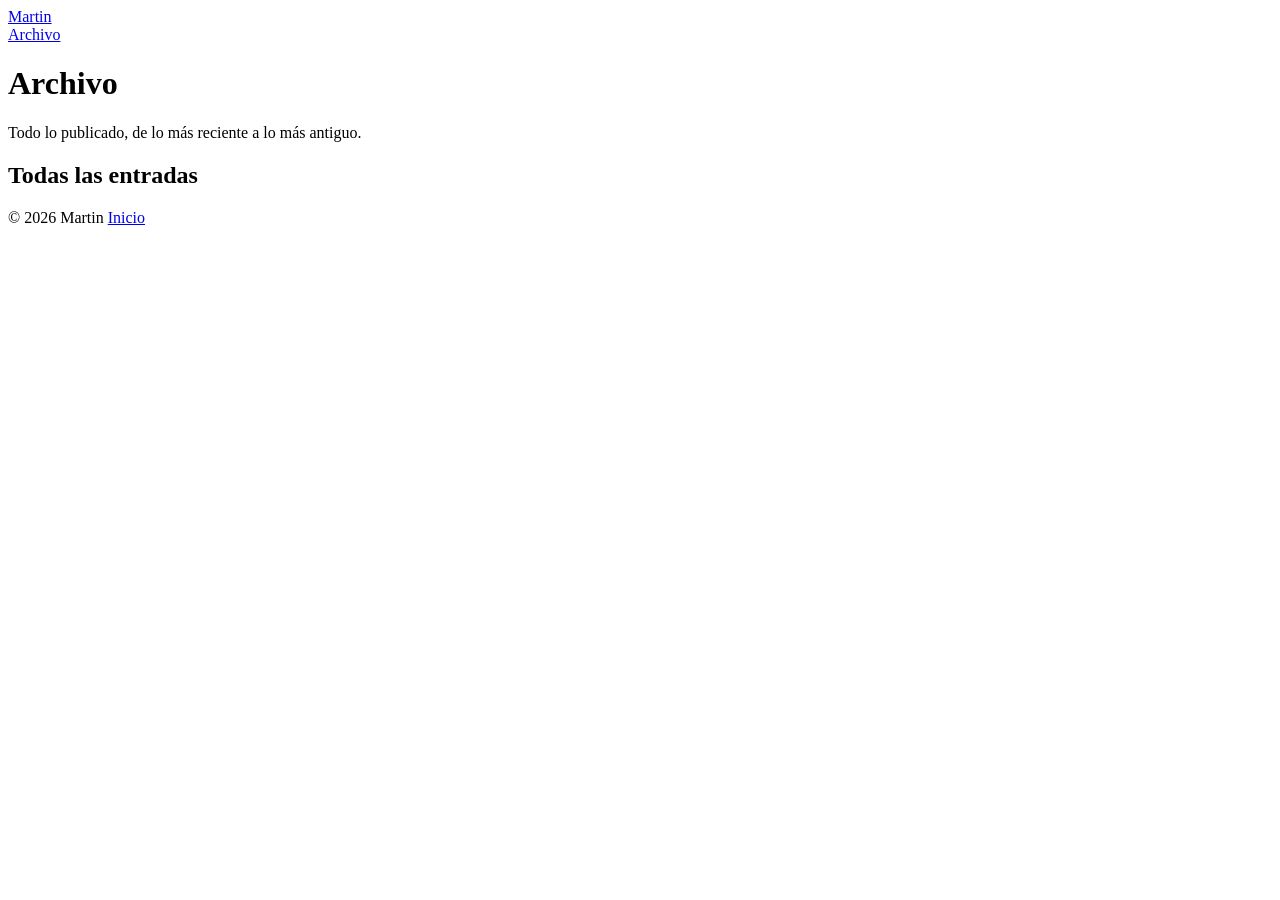
==== archive.html @ a3f8d57f "sim1" ====
<!doctype html>
<html lang="es">
<head>
  <meta charset="utf-8">
  <meta name="viewport" content="width=device-width, initial-scale=1">
  <title>Archivo · Martin</title>
  <meta name="description" content="Todas las simulaciones y notas, ordenadas por fecha.">
  <link rel="icon" href="data:image/svg+xml,%3Csvg xmlns='http://www.w3.org/2000/svg' viewBox='0 0 32 32'%3E%3Crect width='32' height='32' rx='7' fill='%23b5532f'/%3E%3Cpath d='M5 22 Q 11 4 16 16 T 27 10' fill='none' stroke='white' stroke-width='2.5' stroke-linecap='round'/%3E%3C/svg%3E">
  <link rel="stylesheet" href="assets/style.css">
</head>
<body>
  <div class="wrap">

    <header class="site-header">
      <a class="site-title" href="./">Martin</a>
      <nav class="site-nav">
        <a href="archive.html">Archivo</a>
      </nav>
    </header>

    <main>
      <h1>Archivo</h1>
      <p class="lead">Todo lo publicado, de lo más reciente a lo más antiguo.</p>

      <h2>Todas las entradas</h2>
      <ul class="entries" data-posts="all"></ul>
    </main>

    <footer class="site-footer">
      <span>© <span id="year">2026</span> Martin</span>
      <a href="./">Inicio</a>
    </footer>

  </div>
  <script src="assets/posts.js"></script>
  <script src="assets/site.js"></script>
</body>
</html>
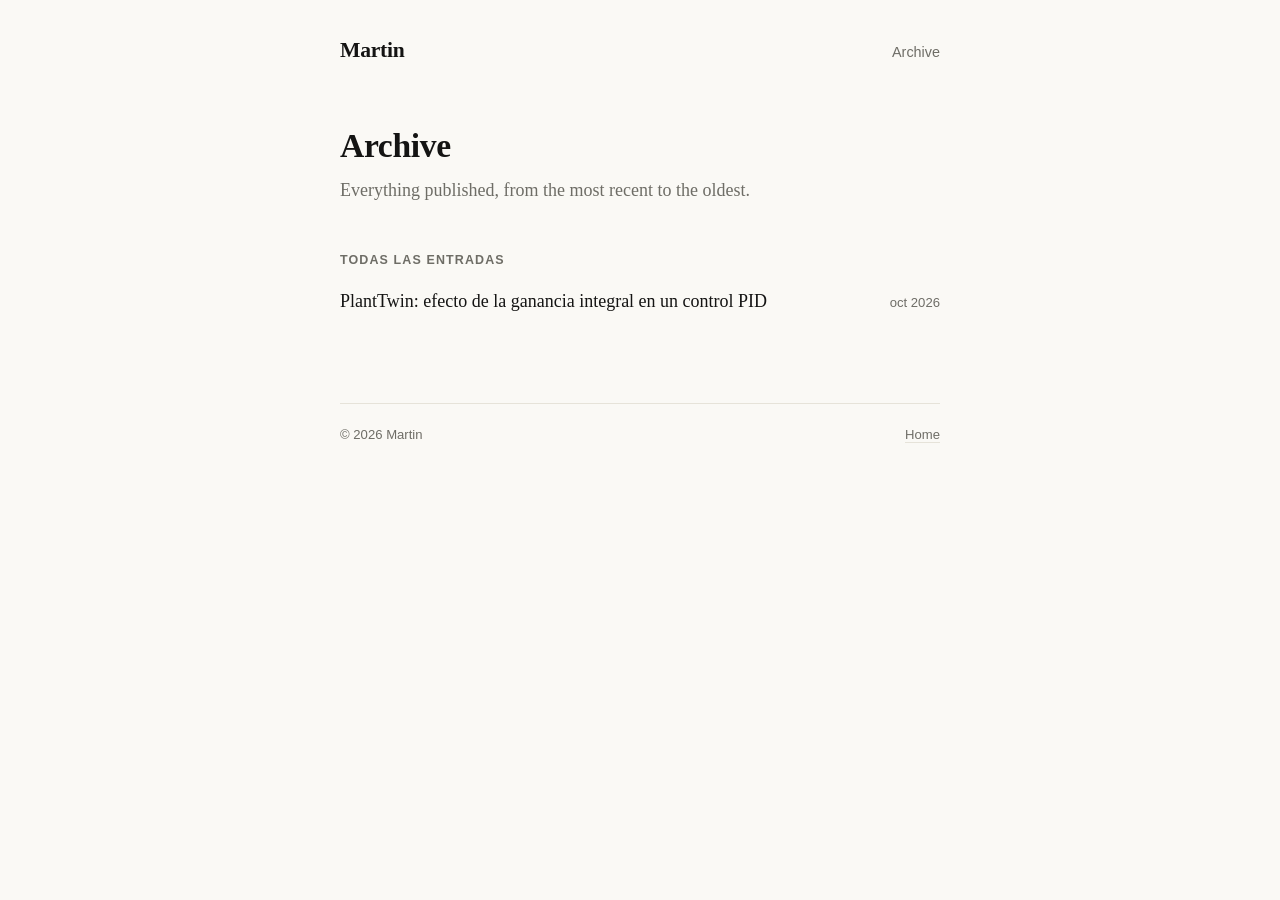
==== commit 6cf28b8f: "Translate archive.html from Spanish to English" ====
--- a/archive.html
+++ b/archive.html
@@ -3,7 +3,7 @@
 <head>
   <meta charset="utf-8">
   <meta name="viewport" content="width=device-width, initial-scale=1">
-  <title>Archivo · Martin</title>
+  <title>Archive · Martin</title>
   <meta name="description" content="Todas las simulaciones y notas, ordenadas por fecha.">
   <link rel="icon" href="data:image/svg+xml,%3Csvg xmlns='http://www.w3.org/2000/svg' viewBox='0 0 32 32'%3E%3Crect width='32' height='32' rx='7' fill='%23b5532f'/%3E%3Cpath d='M5 22 Q 11 4 16 16 T 27 10' fill='none' stroke='white' stroke-width='2.5' stroke-linecap='round'/%3E%3C/svg%3E">
   <link rel="stylesheet" href="assets/style.css">
@@ -14,13 +14,13 @@
     <header class="site-header">
       <a class="site-title" href="./">Martin</a>
       <nav class="site-nav">
-        <a href="archive.html">Archivo</a>
+        <a href="archive.html">Archive</a>
       </nav>
     </header>
 
     <main>
-      <h1>Archivo</h1>
-      <p class="lead">Todo lo publicado, de lo más reciente a lo más antiguo.</p>
+      <h1>Archive</h1>
+      <p class="lead">Everything published, from the most recent to the oldest.</p>
 
       <h2>Todas las entradas</h2>
       <ul class="entries" data-posts="all"></ul>
@@ -28,7 +28,7 @@
 
     <footer class="site-footer">
       <span>© <span id="year">2026</span> Martin</span>
-      <a href="./">Inicio</a>
+      <a href="./">Home</a>
     </footer>
 
   </div>
--- a/assets/style.css
+++ b/assets/style.css
@@ -0,0 +1,237 @@
+/* ==========================================================
+   Template minimalista para blog de simulaciones
+   Inspirado en la estructura editorial de darioamodei.com:
+   una sola columna, serif, mucho aire, casi sin adornos.
+   Para cambiar la identidad visual, edita solo las variables :root.
+   ========================================================== */
+
+:root {
+  --bg: #faf9f5;
+  --fg: #141413;
+  --muted: #6e6d66;
+  --rule: #e6e3d9;
+  --accent: #b5532f;
+  --code-bg: #f1efe7;
+
+  --font-body: "Iowan Old Style", "Palatino Linotype", Palatino, Georgia, "Times New Roman", serif;
+  --font-ui: -apple-system, BlinkMacSystemFont, "Segoe UI", Helvetica, Arial, sans-serif;
+  --font-mono: ui-monospace, SFMono-Regular, Menlo, Consolas, monospace;
+
+  --measure: 40rem; /* ancho de la columna de texto */
+}
+
+@media (prefers-color-scheme: dark) {
+  :root {
+    --bg: #191918;
+    --fg: #ecebe4;
+    --muted: #9b9a92;
+    --rule: #2c2c2a;
+    --accent: #e0825c;
+    --code-bg: #232321;
+  }
+}
+
+* { box-sizing: border-box; }
+
+html { -webkit-text-size-adjust: 100%; }
+
+body {
+  margin: 0;
+  background: var(--bg);
+  color: var(--fg);
+  font-family: var(--font-body);
+  font-size: 1.125rem;
+  line-height: 1.7;
+  -webkit-font-smoothing: antialiased;
+}
+
+.wrap {
+  max-width: var(--measure);
+  margin: 0 auto;
+  padding: 2rem 1.25rem 4rem;
+}
+
+/* ---------- Cabecera ---------- */
+.site-header {
+  display: flex;
+  justify-content: space-between;
+  align-items: baseline;
+  margin-bottom: 3.5rem;
+}
+
+.site-title {
+  font-size: 1.35rem;
+  font-weight: 600;
+  letter-spacing: -0.01em;
+  color: var(--fg);
+  text-decoration: none;
+}
+
+.site-nav a {
+  font-family: var(--font-ui);
+  font-size: 0.9rem;
+  color: var(--muted);
+  text-decoration: none;
+  margin-left: 1.25rem;
+}
+.site-nav a:hover { color: var(--fg); }
+
+/* ---------- Texto ---------- */
+a { color: var(--fg); text-decoration-color: var(--rule); text-underline-offset: 3px; text-decoration-thickness: 1px; }
+a:hover { text-decoration-color: var(--accent); }
+
+h1, h2, h3 { line-height: 1.25; letter-spacing: -0.01em; }
+
+h1 { font-size: 2.1rem; font-weight: 600; margin: 0 0 0.5rem; }
+
+h2 {
+  font-family: var(--font-ui);
+  font-size: 0.78rem;
+  font-weight: 600;
+  text-transform: uppercase;
+  letter-spacing: 0.09em;
+  color: var(--muted);
+  margin: 3rem 0 0.75rem;
+}
+
+.post h2 {
+  font-family: var(--font-body);
+  font-size: 1.5rem;
+  text-transform: none;
+  letter-spacing: -0.01em;
+  color: var(--fg);
+  margin: 2.5rem 0 0.5rem;
+}
+
+.post h3 { font-size: 1.15rem; margin: 2rem 0 0.25rem; }
+
+p { margin: 0 0 1.15rem; }
+
+.intro p:first-child { margin-top: 0; }
+
+.lead { color: var(--muted); }
+
+blockquote {
+  margin: 1.5rem 0;
+  padding-left: 1.1rem;
+  border-left: 2px solid var(--rule);
+  color: var(--muted);
+}
+
+hr { border: 0; border-top: 1px solid var(--rule); margin: 2.5rem 0; }
+
+code, pre { font-family: var(--font-mono); font-size: 0.88em; }
+code { background: var(--code-bg); padding: 0.1em 0.35em; border-radius: 4px; }
+pre {
+  background: var(--code-bg);
+  padding: 1rem 1.1rem;
+  border-radius: 8px;
+  overflow-x: auto;
+  line-height: 1.5;
+  margin: 1.5rem 0;
+}
+pre code { background: none; padding: 0; }
+
+img, video, canvas, svg { max-width: 100%; height: auto; }
+
+figure { margin: 2rem 0; }
+figcaption {
+  font-family: var(--font-ui);
+  font-size: 0.82rem;
+  color: var(--muted);
+  margin-top: 0.5rem;
+}
+
+table { border-collapse: collapse; width: 100%; font-size: 0.95rem; margin: 1.5rem 0; }
+th, td { text-align: left; padding: 0.5rem 0.6rem; border-bottom: 1px solid var(--rule); }
+th { font-family: var(--font-ui); font-size: 0.78rem; text-transform: uppercase; letter-spacing: 0.06em; color: var(--muted); }
+
+/* ---------- Listas de entradas (home y archivo) ---------- */
+.entries { list-style: none; margin: 0; padding: 0; }
+.entries li {
+  display: flex;
+  justify-content: space-between;
+  align-items: baseline;
+  gap: 1rem;
+  padding: 0.35rem 0;
+}
+.entries a { text-decoration: none; }
+.entries a:hover { text-decoration: underline; text-decoration-color: var(--accent); }
+.entries time, .entries .tag {
+  font-family: var(--font-ui);
+  font-size: 0.82rem;
+  color: var(--muted);
+  white-space: nowrap;
+}
+.entries .empty { color: var(--muted); }
+
+/* ---------- Entrada individual ---------- */
+.post-meta {
+  font-family: var(--font-ui);
+  font-size: 0.85rem;
+  color: var(--muted);
+  margin-bottom: 2.5rem;
+}
+.post-meta .dot { margin: 0 0.4rem; }
+
+.back {
+  display: inline-block;
+  margin-top: 3rem;
+  font-family: var(--font-ui);
+  font-size: 0.9rem;
+  color: var(--muted);
+  text-decoration: none;
+}
+.back:hover { color: var(--fg); }
+
+/* ---------- Bloque de simulación embebida ---------- */
+.sim {
+  border: 1px solid var(--rule);
+  border-radius: 10px;
+  padding: 1rem;
+  margin: 2rem 0;
+  font-family: var(--font-ui);
+}
+.sim canvas { display: block; width: 100%; height: 280px; }
+.sim .controls {
+  display: grid;
+  grid-template-columns: repeat(auto-fit, minmax(9rem, 1fr));
+  gap: 0.75rem 1.25rem;
+  margin-top: 1rem;
+  font-size: 0.85rem;
+  color: var(--muted);
+}
+.sim label { display: flex; flex-direction: column; gap: 0.2rem; }
+.sim label output { color: var(--fg); font-variant-numeric: tabular-nums; }
+.sim input[type="range"] { width: 100%; accent-color: var(--accent); }
+.sim .readout { margin-top: 0.9rem; font-size: 0.85rem; color: var(--muted); }
+.sim .readout strong { color: var(--fg); font-weight: 600; }
+
+/* iframe para simulaciones pesadas hospedadas aparte */
+.embed { width: 100%; height: 520px; border: 1px solid var(--rule); border-radius: 10px; background: var(--bg); }
+
+/* ---------- Pie ---------- */
+.site-footer {
+  margin-top: 5rem;
+  padding-top: 1.25rem;
+  border-top: 1px solid var(--rule);
+  font-family: var(--font-ui);
+  font-size: 0.82rem;
+  color: var(--muted);
+  display: flex;
+  justify-content: space-between;
+  flex-wrap: wrap;
+  gap: 0.5rem;
+}
+.site-footer a { color: var(--muted); }
+
+@media (max-width: 480px) {
+  body { font-size: 1.05rem; }
+  h1 { font-size: 1.7rem; }
+  .site-header { margin-bottom: 2.5rem; }
+}
+
+@media print {
+  .site-nav, .site-footer, .back { display: none; }
+  body { background: #fff; color: #000; }
+}
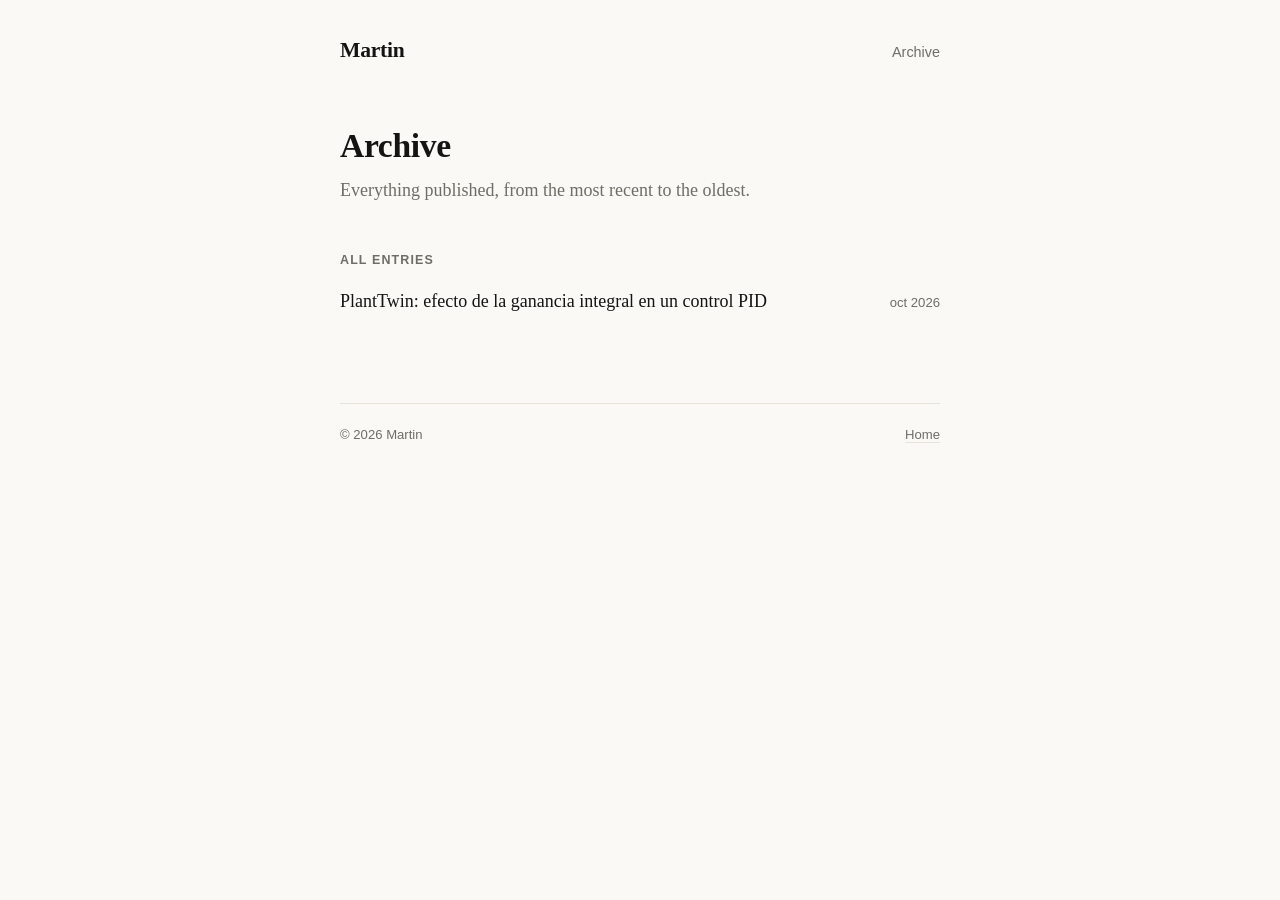
==== commit 74113c48: "Translate section header from Spanish to English" ====
--- a/archive.html
+++ b/archive.html
@@ -22,7 +22,7 @@
       <h1>Archive</h1>
       <p class="lead">Everything published, from the most recent to the oldest.</p>
 
-      <h2>Todas las entradas</h2>
+      <h2>All entries</h2>
       <ul class="entries" data-posts="all"></ul>
     </main>
 
